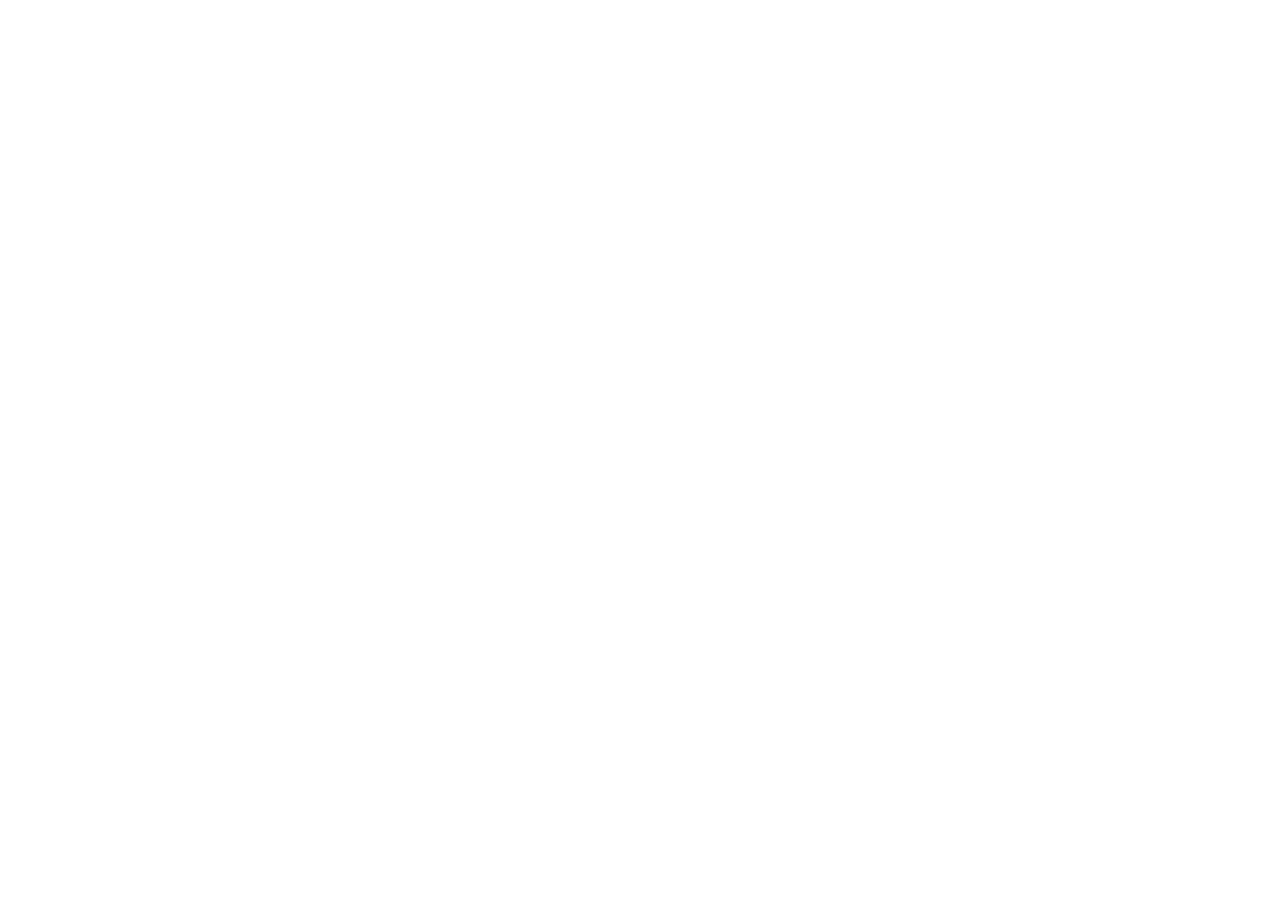
==== about.html @ e9c3a039 "first commit" ====
<!DOCTYPE html>
<html lang="en">

    <head>
        <meta charset="UTF-8">
        <meta http-equiv="X-UA-Compatible" content="IE=edge">
        <meta name="viewport" content="width=device-width, initial-scale=1.0">
        <title>Tech2etc Ecommerce Tutorial</title>
        <link rel="stylesheet" href="https://pro.fontawesome.com/releases/v5.10.0/css/all.css" />

        <link rel="stylesheet" href="style.css">
    </head>

    <body>

        <script src="script.js"></script>
    </body>

</html>
---- style.css ----
@import url("https://fonts.googleapis.com/css2?family=Spartan:wght@100;200;300;400;500;600;700;800;900&display=swap");
* {
  margin: 0;
  padding: 0;
  box-sizing: border-box;
  font-family: "Spartan", sans-serif;
}

html {
  scroll-behavior: smooth;
}

/* Global Styles */

h1 {
  font-size: 50px;
  line-height: 64px;
  color: #222;
}

h2 {
  font-size: 46px;
  line-height: 54px;
  color: #222;
}

h4 {
  font-size: 20px;
  color: #222;
}

h6 {
  font-weight: 700;
  font-size: 12px;
}

p {
  font-size: 16px;
  color: #465b52;
  margin: 15px 0 20px 0;
}

.section-p1 {
  padding: 40px 80px;
}

.section-m1 {
  margin: 40px 0;
}

body {
  width: 100%;
}
/* Header Start */
#header {
  display: flex;
  align-items: center;
  justify-content: space-between;
  padding: 20px 80px;
  background: #E3E6F3;
  box-shadow: 0 5px 15px rgba(0, 0, 0, 0.06);
  z-index: 999;
  position: sticky;
  top: 0;
  left: 0;
}

#navbar{
  display: flex;
  align-items: center;
  justify-content: center;
}

#navbar li{
  list-style: none;
  padding: 0 20px;
  position: relative;
} 
#navbar li a{
  text-decoration: none;
  font-size: 16px;
  font-weight: 600;
  color: #222;
  transition: 0.3s ease;
}

#navbar li a:hover,
#navbar li a.active {
  color: #088178;
}
#navbar li a.active::after,
#navbar li a:hover::after{
  content: "";
  width: 30%;
  height: 2px;
  background: #088178;
  position: absolute;
  bottom: -4px;
  left: 20px;
}


/* Home Page */
#hero {
  background-image: url(img/hero4.png);
  height: 90vh;
  width: 100%;
  background-size: cover;
  background-position: top 25% right 0;
  padding: 0 80px;
  display: flex;
  flex-direction: column;
  align-items: flex-start;
  justify-content: center;
}
#hero h4 {
  padding-bottom: 15px;
}
#hero h1{
  color: #088178;
}
#hero button{
  background-image: url(img/button.png);
  background-color: transparent;
  color: #088178;
  border: 0;
  padding: 14px 80px 14px 65px ;
  background-repeat: no-repeat;
  cursor: pointer;
  font-weight: 700px;
  font-size: 15px;
}
#feature{
  display: flex;
  align-items: center;
  justify-content: space-between;
  flex-wrap: wrap;
}

#feature .fe-box{
  width: 180px;
  text-align: center;
  padding: 25px 15px;
  box-shadow: 20px 20px 34px rgba(0, 0, 0, 0.03);
  border: 1px solid #cce7d0;
  border-radius: 4px;
  margin: 15px 0;
}

#feature .fe-box:hover{
  box-shadow: 10px 10px 54px rgba(70 , 62, 221, 0.1);
}
#feature .fe-box img{
  width: 100%;
  margin-bottom: 10px;
}

#feature .fe-box h6{
  display: inline-block;
  padding: 9px 8px 6px 8px;
  line-height: 1;
  border-radius: 4px;
  background-color: #bd7182;
}

#feature .fe-box:nth-child(2) h6 {
  background-color: #8fbd75;
}

#feature .fe-box:nth-child(3) h6 {
  background-color: #86b6cb;
}

#feature .fe-box:nth-child(4) h6 {
  background-color: #96a2dd;
}

#feature .fe-box:nth-child(5) h6 {
  background-color: #f0a1f0;
}

#feature .fe-box:nth-child(6) h6 {
  background-color: #e5c4a3;
}

#product1 {
  text-align: center;
}

#product1 .pro-container{
  display: flex;
  justify-content: space-between;
  padding: top 20px;
}

#product1 .pro {
  width: 23%;
  min-width: 250px;
  padding: 10px 12px;
  border: 1px solid #cce7d0;
  border-radius: 25px;
  cursor: pointer;
  box-shadow: 20px 20px 30px rgba(0, 0, 0, 0.02);
  margin: 15px 0; 
  transition: 0.2s ease;
  position: relative;
}

#product1 .pro:hover{
  box-shadow: 20px 20px 30px rgba(0, 0, 0, 0.06);
}

#product1 .pro img{
  width: 100%;
  border-radius: 20px;
}

#product1 .pro .des{
  text-align: start;
  padding: 10px 0;
}

#product1 .pro .des span{
  color: #606063;
  font-size: 12px;
}

#product1 .pro .des h5{
  padding-top: 7px;
  color: #222;
  font-size: 14px;
}

#product1 .pro .des i{
  font-size: 12px;
  color: rgb(243, 181, 25);

}

#product1 .pro .des h4{
  padding-top: 7px;
  font-size: 15px;
  font-weight: 700;
  color: #088178;
}

#product1 .pro .cart{
  width: 40px;
  height: 40px;
  line-height: 40px;
  border-radius: 50px;
  background-color: #e8f6ea;
  font-weight: 500;
  color: 088178;
  border: 1px solid #cce7d0;
  position: absolute;
  bottom: 20px;
  right: 10px;
}

footer{
  display: flex;
  flex-wrap: wrap;
  justify-content: space-between;
}
footer .col{
  display: flex;
  flex-direction: column;
  align-items: flex-start;
  margin-bottom: 20px;
}

footer .logo{
  margin-bottom: 30px;
}

footer h4{
  font-size: 14px;
  padding-bottom: 20px;
}

footer p{
  font-size: 13px;
  margin: 0 0 8px 0;
}

footer a{
  font-size: 13px;
  text-decoration: none;
  color: #222;
  margin-bottom: 10px; 
}

footer .follow{
  margin-top: 20px;
}

footer .follow i{
  color: #465b52;
  padding-right: 4px;
  cursor: pointer;
}

footer .follow i:hover{
  color: #088178;
}

footer .follow i:hover,
footer a:hover{
  color: #088178;
}

footer .copyright{
  width: 100%;
  text-align: center;
}


/*   Shop page   */
#page-header{
  background-image: url(img/banner/b1.jpg);
  width: 100%;
  height: 40vh;
  background-size: cover;
  display: flex;
  justify-content: center;
  text-align: center;
  flex-direction: column;
  padding: 14px;
}

#page-header h2,
#page-header p{
  color: #fff;
}

/* Single Product */
#prodetails { 
  display: flex;
  margin-top: 20px;
}

#prodetails .single-pro-image{
  width: 40%;
  margin-right: 50px;
}

.small-img-group{
  display: flex;
  justify-content: space-between;
}

#prodetails .single-pro-details {
  width: 50%;
  padding: 30px;
}

#prodetails .single-pro-details h4{
  padding: 40px 0 20px 0;
}
#prodetails .single-pro-details h2{
  font-size: 26px;
}
#prodetails .single-pro-details select{
  display: block;
  padding: 5px 10px;
  margin-bottom: 10px;
}
#prodetails .single-pro-details input{
  width: 50px;
  height: 47px;
  padding-left: 10px;
  font-size: 16px;
  margin-right: 10px;
}
#prodetails .single-pro-details input:focus{
  outline: none;
}

#prodetails .single-pro-details button{
  padding: 12px 20px;
  background-color: #079c92;
  color: #000000;

}

#prodetails .single-pro-details button:hover{
  color: #034642;
  transition: 0.6 ease;
  cursor: pointer;
}

#prodetails .single-pro-details span{
  line-height: 25px;
}
/* Cart */
#cart table{
width: 100%;
border-collapse: collapse;
table-layout: fixed;
white-space: normal; 

}

#cart table img{
  width: 70px;
}
#cart table td:nth-child(1){
  width: 100px;
  text-align: center;
}
#cart table td:nth-child(2){
  width: 150px;
  text-align: center;
}
#cart table td:nth-child(3){
  width: 250px;
  text-align: center;
}
#cart table td:nth-child(4),
#cart table td:nth-child(5),
#cart table td:nth-child(6){
  width: 150px;
  text-align: center;
}

#cart table td:nth-child(5) input{
  width: 70px;
  padding: 10px 5px 10px 15px;
}
#cart table thead{
  border: 1px solid #e2e9e1;
  border-left: none;
  border-right: none;
}
#cart table thead td{
  font-weight: 700;
  text-transform: uppercase;
  font-size: 13px;
  padding: 18px 0;
}

#cart table tbody tr td {
  padding-top: 15px;
}
#cart table tbody tr td {
  font-size: 13px;
}

#cart-add{
  display: flex;
  flex-wrap: wrap;
  justify-content: space-between;
}

#coupon{
  width: 50%;
  margin-bottom: 30px;
}

#coupon h3,
#subtotal h3{
  padding-bottom: 15px;
}

#coupon input{
  padding: 10px 20px;
  outline: none;
  width: 60%;
  margin-right: 10px;
  border: 1px solid #e2e9e1;
}
#coupon button,
#subtotal button{
  background-color: #1cb5ab;
  color: #030303;
  padding: 12px 20px;
  cursor: pointer;
}

#coupon button:hover{
  color: #088178;
}

#subtotal{
  width: 50%;
  margin-bottom: 30px;
  border: 1px solid #e2e9e1;
  padding: 30px;
}

#subtotal table{
  border-collapse: collapse;
  width: 100%;
  margin-bottom: 20px;
}

#subtotal table td{
  width: 50%;
  border: 1px solid #e2e9e1;
  padding: 10px;
  font-size: 13px;
}
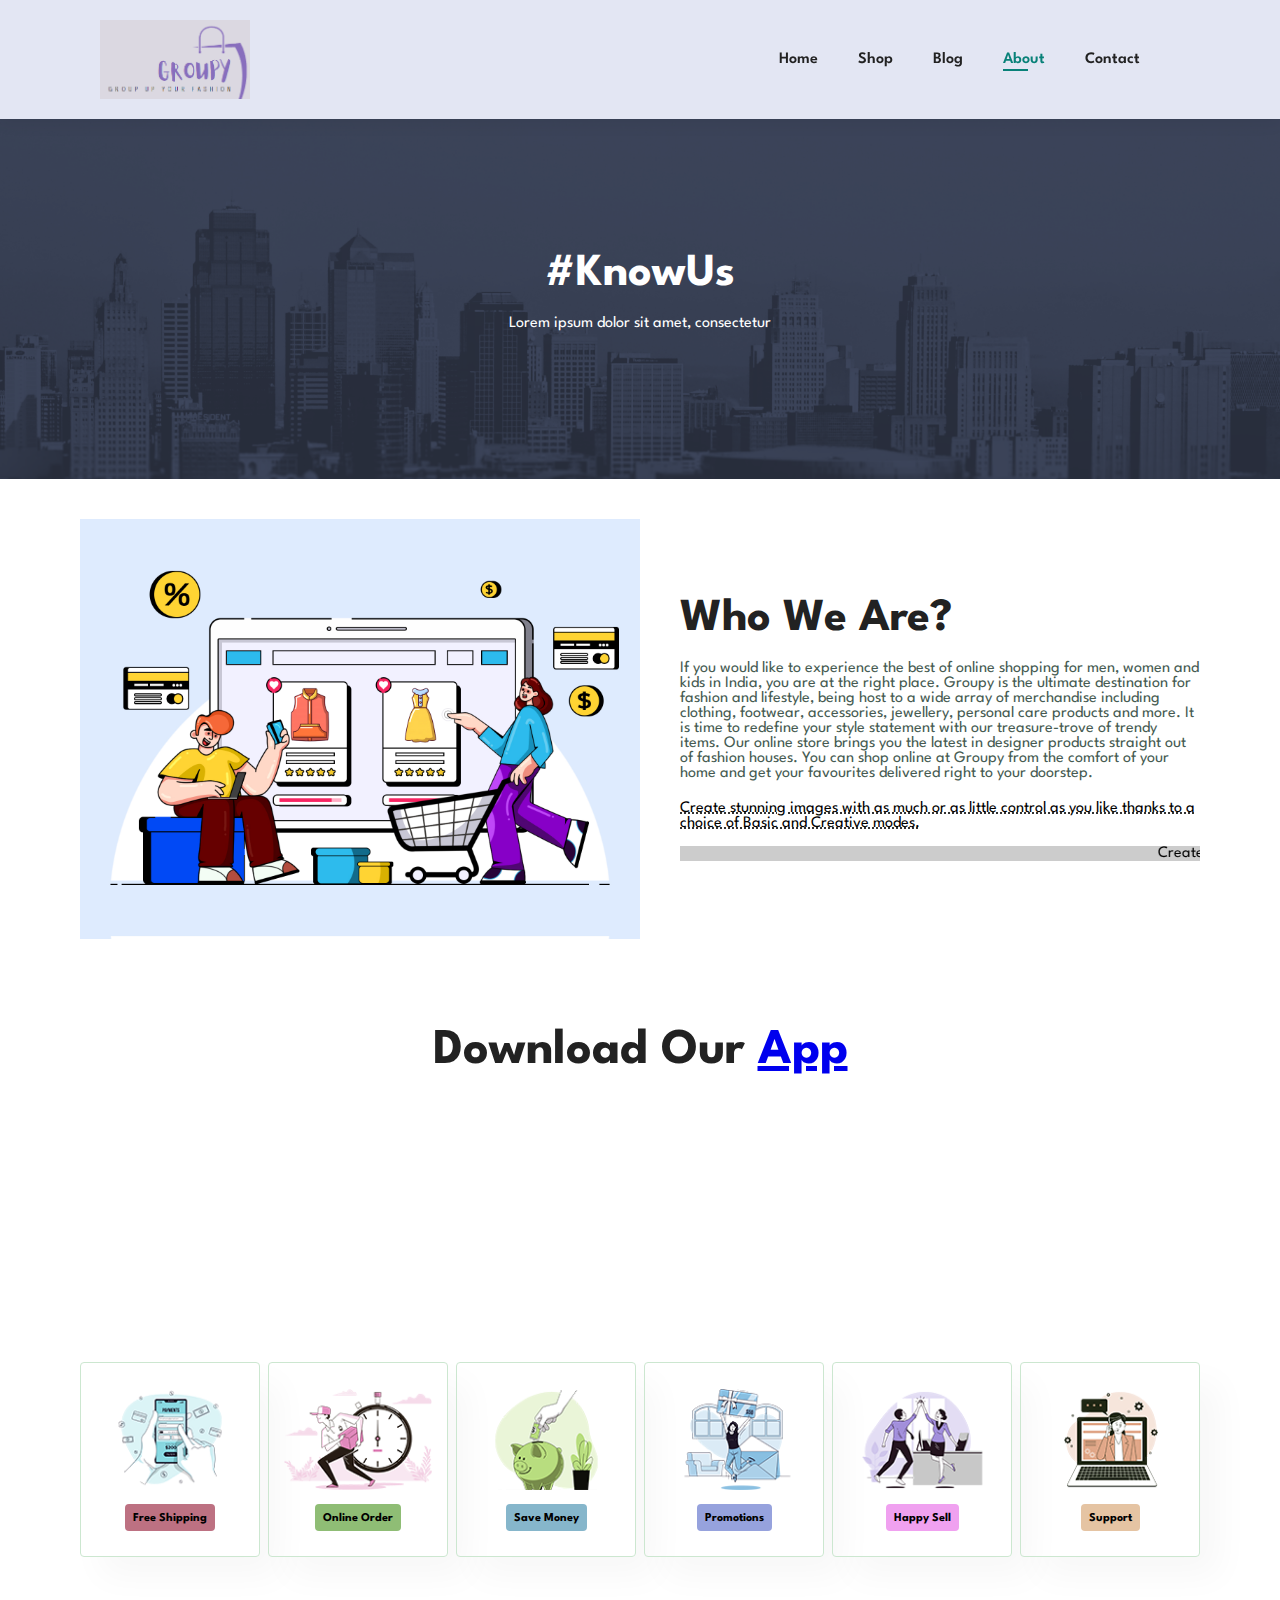
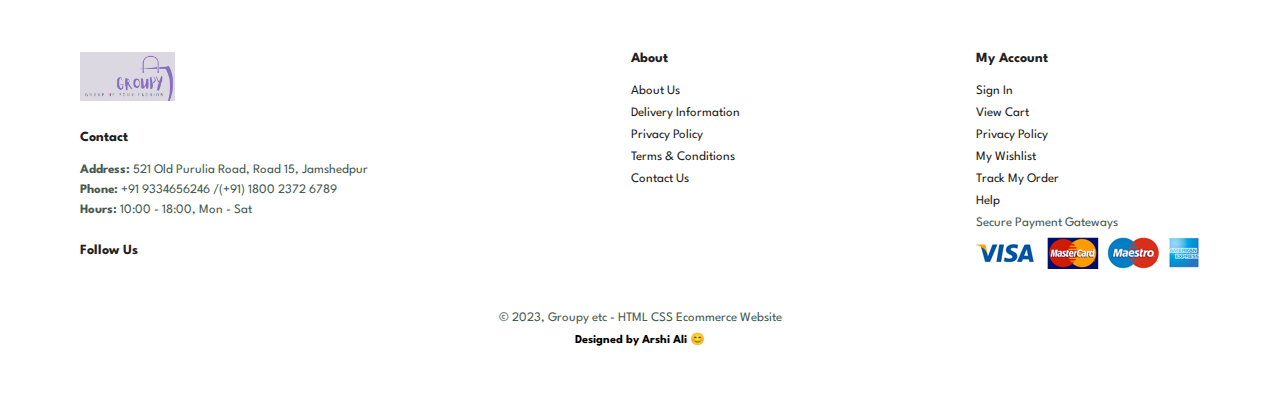
==== commit 50f08a66: "E-commerce Website" ====
--- a/about.html
+++ b/about.html
@@ -1,19 +1,135 @@
 <!DOCTYPE html>
 <html lang="en">
 
-    <head>
-        <meta charset="UTF-8">
-        <meta http-equiv="X-UA-Compatible" content="IE=edge">
-        <meta name="viewport" content="width=device-width, initial-scale=1.0">
-        <title>Tech2etc Ecommerce Tutorial</title>
-        <link rel="stylesheet" href="https://pro.fontawesome.com/releases/v5.10.0/css/all.css" />
+<head>
+    <meta charset="UTF-8">
+    <meta http-equiv="X-UA-Compatible" content="IE=edge">
+    <meta name="viewport" content="width=device-width, initial-scale=1.0">
+    <title>Groupy</title>
+    <link rel="stylesheet" href="https://cdnjs.cloudflare.com/ajax/libs/font-awesome/6.4.0/css/all.min.css"
+        integrity="sha512-iecdLmaskl7CVkqkXNQ/ZH/XLlvWZOJyj7Yy7tcenmpD1ypASozpmT/E0iPtmFIB46ZmdtAc9eNBvH0H/ZpiBw=="
+        crossorigin="anonymous" referrerpolicy="no-referrer" />
+    <link rel="stylesheet" href="style.css">
+</head>
 
-        <link rel="stylesheet" href="style.css">
-    </head>
+<body>
+    <section id="header">
+        <a href="#"><img src="img/logo.png" class="logo" alt=""></a>
+        <div>
+            <ul id="navbar">
+                <li><a href="index.html">Home</a></li>
+                <li><a  href="shop.html">Shop</a></li>
+                <li><a href="blog.html">Blog</a></li>
+                <li><a class="active" href="about.html">About</a></li>
+                <li><a href="contact.html">Contact</a></li>
+                <li><a href="cart.html"><i class="fa-solid fa-cart-shopping"></i></a></li>
+            </ul>
+        </div>
+    </section>
 
-    <body>
+    <section id="page-header" class="about-header">
 
-        <script src="script.js"></script>
-    </body>
+        <h2>#KnowUs</h2>
+
+        <p>Lorem ipsum dolor sit amet, consectetur </p>
+
+    </section>
+
+    <section id="about-head" class="section-p1">
+        <img src="img/about/a6.jpg" alt="">
+        <div>
+            <h2>Who We Are?</h2>
+            <p>If you would like to experience the best of online shopping for men, women and kids in India, you are at the right place. Groupy is the ultimate destination for fashion and lifestyle, being host to a wide array of merchandise including clothing, footwear, accessories, jewellery, personal care products and more. It is time to redefine your style statement with our treasure-trove of trendy items. Our online store brings you the latest in designer products straight out of fashion houses. You can shop online at Groupy from the comfort of your home and get your favourites delivered right to your doorstep.</p>
+        <abbr title="">Create stunning images with as much or as little control as you like thanks to a choice of Basic and Creative modes.</abbr>
+        
+        <br><br>
+
+        <marquee bgcolor="#ccc" loop="-1" scrollamount="5" width="100%">Create stunning images with as much or as little control as you like thanks to a choice of Basic and Creative modes.</marquee>
+     </div>
+    </section>
+
+    <section id="about-app" class="section-p1">
+        <h1>Download Our <a href="#">App</a> </h1>
+        <div class="video">
+            <video autoplay muted loop src="img/about/1.mp4"></video>
+        </div>
+    </section>
+
+    <section id="feature" class="section-p1">
+        <div class="fe-box">
+            <img src="img/features/f1.png" alt="">
+            <h6>Free Shipping </h6>
+        </div>
+        <div class="fe-box">
+            <img src="img/features/f2.png" alt="">
+            <h6>Online Order </h6>
+        </div>
+        <div class="fe-box">
+            <img src="img/features/f3.png" alt="">
+            <h6>Save Money </h6>
+        </div>
+        <div class="fe-box">
+            <img src="img/features/f4.png" alt="">
+            <h6>Promotions </h6>
+        </div>
+        <div class="fe-box">
+            <img src="img/features/f5.png" alt="">
+            <h6>Happy Sell </h6>
+        </div>
+        <div class="fe-box">
+            <img src="img/features/f6.png" alt="">
+            <h6>Support </h6>
+        </div>
+    </section>
+    <footer class="section-p1">
+        <div class="col">
+            <img class="logo" src="img/logo.png" alt="">
+            <h4>Contact</h4>
+            <p><strong>Address: </strong> 521 Old Purulia Road, Road 15, Jamshedpur</p>
+            <p><strong>Phone: </strong> +91 9334656246 /(+91) 1800 2372 6789</p>
+            <p><strong>Hours: </strong> 10:00 - 18:00, Mon - Sat </p>
+            <div class="follow">
+                <h4>Follow Us</h4>
+                <div class="icon">
+                    <i class="fab fa-facebook-f"></i>
+                    <i class="fab fa-twitter"></i>
+                    <i class="fab fa-instagram"></i>
+                    <i class="fab fa-pinterest-p"></i>
+                    <i class="fab fa-youtube"></i>
+                </div>
+            </div>
+        </div>
+
+        <div class="col">
+            <h4>About</h4>
+            <a href="#">About Us</a>
+            <a href="#">Delivery Information</a>
+            <a href="#">Privacy Policy</a>
+            <a href="#">Terms & Conditions</a>
+            <a href="#">Contact Us</a>
+        </div>
+
+        <div class="col">
+            <h4>My Account</h4>
+            <a href="#">Sign In</a>
+            <a href="#">View Cart</a>
+            <a href="#">Privacy Policy</a>
+            <a href="#">My Wishlist</a>
+            <a href="#">Track My Order</a>
+            <a href="#">Help</a>
+            <p>Secure Payment Gateways</p>
+            <img src="img/pay/pay.png" alt="">
+        </div>
+
+        <div class="copyright">
+            <p>© 2023, Groupy etc - HTML CSS Ecommerce Website
+            <h6> Designed by Arshi Ali 😊 </h6>
+            </p>
+        </div>
+    </footer>
+
+
+    <script src="script.js"></script>
+</body>
 
 </html>--- a/style.css
+++ b/style.css
@@ -63,6 +63,16 @@
   position: sticky;
   top: 0;
   left: 0;
+}
+#header .logo{
+  height: auto;
+  width: 190px;
+  background-size: cover;
+  padding: 0 20px;
+  display: flex;
+  flex-direction: column;
+  align-items: flex-start;
+  justify-content: center;
 }
 
 #navbar{
@@ -121,6 +131,7 @@
 }
 #hero button{
   background-image: url(img/button.png);
+  text-decoration: none;
   background-color: transparent;
   color: #088178;
   border: 0;
@@ -197,7 +208,7 @@
   width: 23%;
   min-width: 250px;
   padding: 10px 12px;
-  border: 1px solid #cce7d0;
+  border: 1px solid #f7fff8;
   border-radius: 25px;
   cursor: pointer;
   box-shadow: 20px 20px 30px rgba(0, 0, 0, 0.02);
@@ -272,6 +283,8 @@
 
 footer .logo{
   margin-bottom: 30px;
+  width: 30%;
+  height: auto;
 }
 
 footer h4{
@@ -471,7 +484,7 @@
   border: 1px solid #e2e9e1;
 }
 #coupon button,
-#subtotal button{
+#subtotal .norm{
   background-color: #1cb5ab;
   color: #030303;
   padding: 12px 20px;
@@ -501,3 +514,219 @@
   padding: 10px;
   font-size: 13px;
 }
+
+
+/* Blog Page */
+
+#page-header.blog-header{
+  background-image: url(img/banner/b19.jpg);
+}
+
+#blog{
+  padding: 150px 150px 0 150px;
+}
+
+#blog .blog-box{
+  display: flex;
+  align-items: center;
+  width: 100%;
+  position: relative;
+  padding-bottom: 90px;
+}
+
+#blog .blog-img{
+  width: 50%;
+  margin-right: 40px;
+}
+
+#blog img{
+  width: 100%;
+  height: 300px;
+  object-fit: cover;
+}
+
+#blog .blog-details{
+  width: 50%;
+}
+
+#blog .blog-details a{
+  text-decoration: none;
+  font-size: 11px;
+  color: #000;
+  font-weight: 700;
+  position: relative;
+  transition: 0.3s;
+}
+
+#blog .blog-details a::after{
+  content: "";
+  width: 50px;
+  height: 1px;
+  background-color: #000;
+  position: absolute;
+  top: 4px;
+  right: -60px;
+}
+
+#blog .blog-details a:hover{
+  color: #088178;
+
+}
+#blog .blog-details a:hover::after{
+  background-color: #088178;
+}
+
+#blog .blog-box h1{
+  position: absolute;
+  top: -40px;
+  left: 0;
+  font-size: 70px;
+  font-weight: 700;
+  color: #c9cbce;
+  z-index: -9;
+}
+
+/* About Page */
+#page-header.about-header{
+  background-image: url("img/about/banner.png");
+}
+
+#about-head{
+  display: flex;
+  align-items: center;
+}
+
+#about-head img{
+  width: 50%;
+  height: auto;
+}
+
+#about-head div{
+  padding-left: 40px;
+}
+
+#about-app {
+  text-align: center;
+}
+
+#about-app .video{
+  width: 70%;
+  height: 100%;
+  margin: 30px auto 0 auto;
+}
+
+#about-app .video video{
+  width: 100%;
+  height: 100%;
+  border-radius: 20px;
+}
+
+/* Contact Page */
+
+#contact-details{
+  display: flex;
+  align-items: center;
+  justify-content: space-between;
+}
+
+#contact-details .details {
+  width: 40%;
+}
+
+#contact-details .details span,
+#form-details form span {
+  font-size: 12px;
+}
+
+#contact-details .details h2,
+#form-details form h2 {
+  font-size: 26px;
+  line-height: 35px;
+  padding: 20px 0;
+}
+
+#contact-details .details h3{
+  font-size: 16px;
+  padding-bottom: 15px;
+}
+
+#contact-details .details li{
+  list-style: none;
+  display: flex;
+  padding: 10px 0;
+}
+
+#contact-details .details li i{
+  font-size: 14px;
+  padding-right: 22px;
+}
+
+#contact-details .details li p{
+  margin: 0;
+  font-size: 14px;
+}
+
+#contact-details .map{
+  width: 55%;
+  height: 400px;
+}
+
+#contact-details .map iframe{
+  width: 100%;
+  height: 100%;
+}
+
+#form-details {
+  display: flex;
+  justify-content: space-between;
+  margin: 30px;
+  padding: 80px;
+  border: 1px solid #e1e1e1;
+}
+
+#form-details form{
+  width: 65%;
+  display: flex;
+  flex-direction: column;
+  align-items: flex-start;
+}
+
+#form-details form input,
+#form-details form textarea {
+  width: 100%;
+  padding: 12px 15px;
+  outline: none;
+  margin-bottom: 20px;
+  border: 1px solid #e1e1e1;
+}
+
+#form-details form button{
+  background-color: #088178;
+  color: #fff;
+}
+
+#form-details .people div{
+  padding-bottom: 25px;
+  display: flex;
+  align-items: flex-start;
+}
+
+#form-details .people div img{
+  width: 65px;
+  height: 65px;
+  object-fit: cover;
+  margin-right: 15px;
+}
+
+#form-details .people div p{
+  margin: 0;
+  font-size: 13px;
+  line-height: 25px;
+}
+
+#form-details .people div p span{
+  display: block;
+  font-size: 16px;
+  font-weight: 600;
+  color: #000;
+}